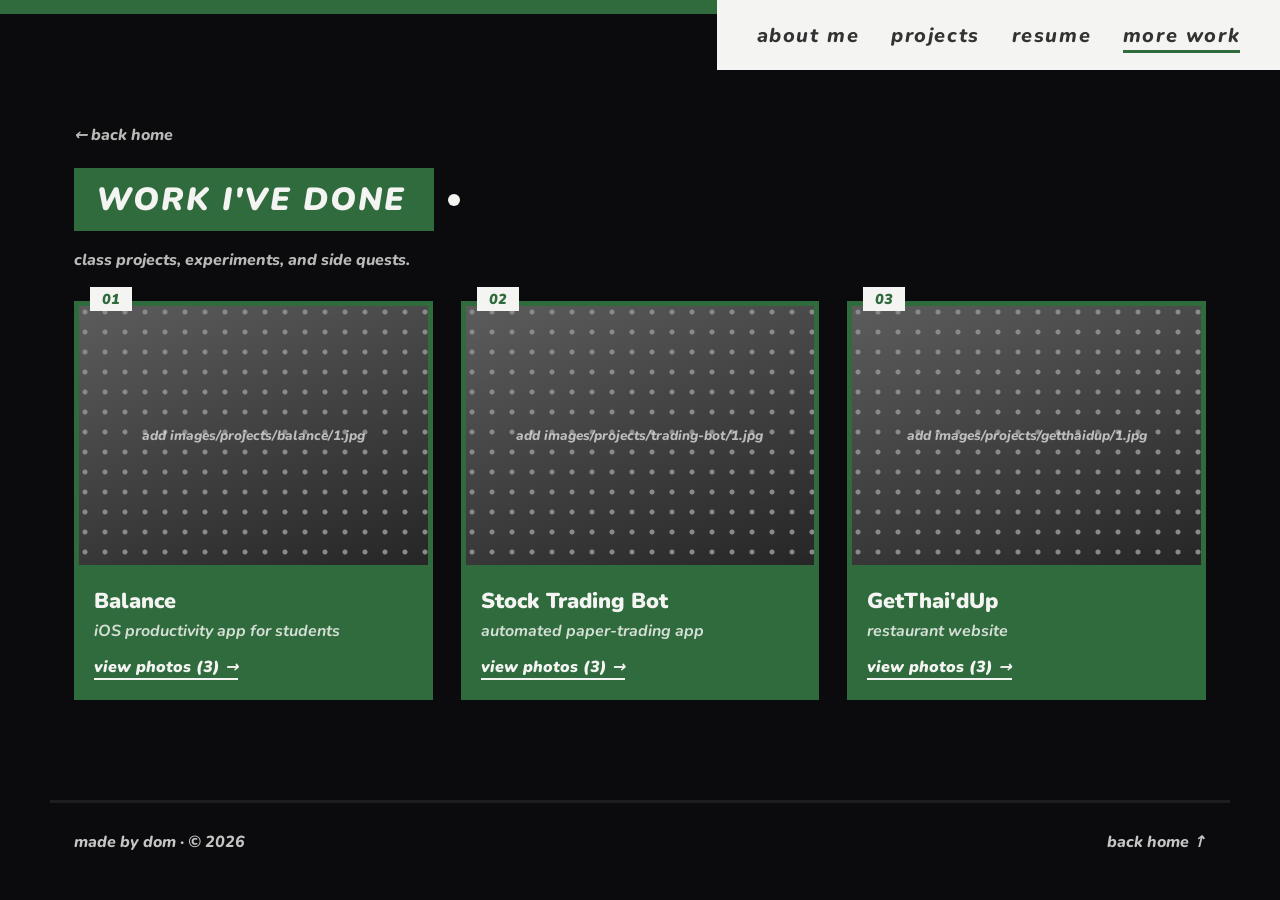
==== more.html @ 37876da8 "Portfolio site: home page, projects, resume, and more work gallery Co-Authored-By: Claude Opus 5.5 <" ====
<!doctype html>
<html lang="en">
<head>
  <meta charset="utf-8" />
  <meta name="viewport" content="width=device-width, initial-scale=1" />
  <title>More Work — Dominick Xomvimane</title>
  <meta name="description" content="Dominick Xomvimane — computer science student building iOS apps, Python tools, and websites. Open to software engineering internships." />
  <link rel="preconnect" href="https://fonts.googleapis.com" />
  <link rel="preconnect" href="https://fonts.gstatic.com" crossorigin />
  <link href="https://fonts.googleapis.com/css2?family=Nunito:ital,wght@0,600;0,800;0,900;1,700;1,800;1,900&display=swap" rel="stylesheet" />
  <link rel="stylesheet" href="styles.css" />
</head>
<body class="subpage">
  <div class="topbar"></div>

  <nav class="nav">
    <a href="index.html#about">about me</a>
    <a href="index.html#projects">projects</a>
    <a href="index.html#resume">resume</a>
    <a href="more.html" aria-current="page">more work</a>
  </nav>

  <section class="block" id="more">
    <a class="back" href="index.html">← back home</a>
    <h2 class="label"><span>WORK I'VE DONE</span></h2>
    <p class="block-sub">class projects, experiments, and side quests.</p>

    <!-- cards are built from the PROJECTS list at the bottom of this file -->
    <div class="gallery-grid" id="grid"></div>
  </section>

  <footer class="footer">
    <p>made by dom · © <span id="y"></span></p>
    <a href="index.html">back home ↑</a>
  </footer>

  <!-- photo viewer (opens when a card is clicked) -->
  <dialog class="viewer" id="viewer" aria-label="Project photos">
    <button class="v-close" id="v-close" aria-label="Close">✕</button>
    <div class="v-stage">
      <button class="v-arrow prev" id="v-prev" aria-label="Previous photo">←</button>
      <figure class="v-frame" id="v-frame"></figure>
      <button class="v-arrow next" id="v-next" aria-label="Next photo">→</button>
    </div>
    <div class="v-thumbs" id="v-thumbs"></div>
    <div class="v-info">
      <p class="v-count" id="v-count"></p>
      <h3 id="v-title"></h3>
      <p id="v-desc"></p>
      <ul class="tags" id="v-tags"></ul>
      <div class="v-links" id="v-links"></div>
    </div>
  </dialog>

  <script>
    document.getElementById('y').textContent = new Date().getFullYear();

    /* ===== EDIT YOUR PROJECTS HERE =====
       Photos: put them in images/projects/<folder>/ and list the filenames below.
       Any number of photos works. The first one is the card's cover. */
    const PROJECTS = [
      {
        title: "Balance",
        subtitle: "iOS productivity app for students",
        desc: "A native iOS calendar app that lets students sync schedules and share real-time availability with friends. An AI agent edits your calendar from plain-English commands, and a syllabus parser turns PDFs and photos into class, assignment and exam events.",
        tags: ["Swift", "SwiftUI", "SwiftData", "Cloudflare Workers", "REST APIs"],
        links: [["github", "https://github.com/spookydom"]],
        photos: [
          "images/projects/balance/1.jpg",
          "images/projects/balance/2.jpg",
          "images/projects/balance/3.jpg",
        ],
      },
      {
        title: "Stock Trading Bot",
        subtitle: "automated paper-trading app",
        desc: "A Python pipeline that pulls real-time market data, analyzes technical indicators and places algorithmic paper trades. Supports multiple users through Alpaca OAuth, with a Streamlit dashboard for live performance and trade logs.",
        tags: ["Python", "Alpaca API", "Streamlit", "SQLite", "OAuth"],
        links: [["github", "https://github.com/spookydom"]],
        photos: [
          "images/projects/trading-bot/1.jpg",
          "images/projects/trading-bot/2.jpg",
          "images/projects/trading-bot/3.jpg",
        ],
      },
      {
        title: "GetThai'dUp",
        subtitle: "restaurant website",
        desc: "A live website for a local Thai restaurant, built from first design to deployment and tuned for fast, easy browsing on phones and desktops.",
        tags: ["HTML", "CSS", "GitHub", "Netlify"],
        links: [["visit site", "https://getthaidup.com/"]],
        photos: [
          "images/projects/getthaidup/1.jpg",
          "images/projects/getthaidup/2.jpg",
          "images/projects/getthaidup/3.jpg",
        ],
      },
    ];
    /* ===== end of edit area ===== */

    const $ = (id) => document.getElementById(id);
    const esc = (t) => String(t).replace(/[&<>"']/g, (c) => ({ "&": "&amp;", "<": "&lt;", ">": "&gt;", '"': "&quot;", "'": "&#39;" }[c]));

    // an <img> that swaps itself for a placeholder if the file isn't there yet
    function photo(src, alt) {
      return `<img src="${esc(src)}" alt="${esc(alt)}" loading="lazy"
        onerror="this.replaceWith(Object.assign(document.createElement('span'),{className:'ph',textContent:'add ' + this.getAttribute('src')}))" />`;
    }

    $("grid").innerHTML = PROJECTS.map((p, i) => `
      <button class="gcard" data-i="${i}">
        <span class="gcard-num">${String(i + 1).padStart(2, "0")}</span>
        <span class="gcard-cover">${photo(p.photos[0] || "", p.title)}</span>
        <span class="gcard-body">
          <span class="gcard-title">${esc(p.title)}</span>
          <span class="gcard-sub">${esc(p.subtitle)}</span>
          <span class="gcard-go">view photos (${p.photos.length}) →</span>
        </span>
      </button>`).join("");

    const viewer = $("viewer");
    let cur = 0, idx = 0;

    function show(n) {
      const p = PROJECTS[cur], total = p.photos.length;
      if (!total) { $("v-frame").innerHTML = '<span class="ph">no photos yet</span>'; $("v-count").textContent = ""; return; }
      idx = (n + total) % total;
      $("v-frame").innerHTML = photo(p.photos[idx], `${p.title} photo ${idx + 1}`);
      $("v-count").textContent = `photo ${idx + 1} / ${total}`;
      [...$("v-thumbs").children].forEach((t, k) => t.classList.toggle("on", k === idx));
      const multi = total > 1;
      $("v-prev").hidden = $("v-next").hidden = !multi;
    }

    function open(i) {
      cur = i;
      const p = PROJECTS[i];
      $("v-title").textContent = p.title;
      $("v-desc").textContent = p.desc;
      $("v-tags").innerHTML = p.tags.map((t) => `<li>${esc(t)}</li>`).join("");
      $("v-links").innerHTML = p.links.map(([l, u]) => `<a href="${esc(u)}" target="_blank" rel="noopener">${esc(l)} ↗</a>`).join("");
      $("v-thumbs").innerHTML = p.photos.length > 1
        ? p.photos.map((src, k) => `<button aria-label="Photo ${k + 1}" data-k="${k}">${photo(src, "")}</button>`).join("")
        : "";
      show(0);
      viewer.showModal();
    }

    $("grid").addEventListener("click", (e) => { const c = e.target.closest(".gcard"); if (c) open(+c.dataset.i); });
    $("v-thumbs").addEventListener("click", (e) => { const t = e.target.closest("button"); if (t) show(+t.dataset.k); });
    $("v-prev").onclick = () => show(idx - 1);
    $("v-next").onclick = () => show(idx + 1);
    $("v-close").onclick = () => viewer.close();
    viewer.addEventListener("click", (e) => { if (e.target === viewer) viewer.close(); });
    viewer.addEventListener("keydown", (e) => {
      if (e.key === "ArrowLeft") show(idx - 1);
      if (e.key === "ArrowRight") show(idx + 1);
    });
  </script>
</body>
</html>
---- styles.css ----
:root {
  --bg: #0b0b0d;
  --green: #2f6b3c;
  --green-light: #7cc28a;
  --green-dark: #24542f;
  --white: #f4f4f2;
  --ink: #111;
  --radius: 34px;
  --max: 1180px;
}

* { box-sizing: border-box; margin: 0; padding: 0; }
html { scroll-behavior: smooth; }
body {
  background: var(--bg);
  color: var(--white);
  font-family: "Nunito", system-ui, sans-serif;
  font-weight: 800;
  overflow-x: hidden;
  position: relative;
}
a { color: inherit; text-decoration: none; }
img { display: block; max-width: 100%; }

/* ---------- top bar + nav ---------- */
.topbar {
  height: 14px;
  background: var(--green);
  width: 56%;
}
.nav {
  position: absolute;
  top: 0; right: 0;
  width: 44%;
  min-height: 70px;
  background: var(--white);
  display: flex;
  justify-content: space-around;
  align-items: center;
  padding: 10px 24px;
  z-index: 10;
}
.nav a {
  color: #333;
  white-space: nowrap;
  font-style: italic;
  font-weight: 800;
  font-size: 1.25rem;
  letter-spacing: .08em;
  position: relative;
}
.nav a::after {
  content: "";
  position: absolute; left: 0; right: 0; bottom: -4px;
  height: 3px; background: var(--green);
  transform: scaleX(0); transform-origin: left;
  transition: transform .25s ease;
}
.nav a:hover::after { transform: scaleX(1); }

/* ---------- decorative dots ---------- */
.sky { position: absolute; inset: 0; height: 100vh; min-height: 820px; pointer-events: none; z-index: 0; }
.sky i {
  position: absolute;
  width: var(--s, 7px); height: var(--s, 7px);
  background: var(--white); border-radius: 50%;
  animation: twinkle 4s ease-in-out infinite;
}
.sky i:nth-child(2n) { animation-delay: -1.3s; }
.sky i:nth-child(3n) { animation-delay: -2.6s; }
.sky i.ring { background: none; border: 3px solid var(--white); width: 16px; height: 16px; }
@keyframes orbit { to { transform: rotate(360deg); } }
@keyframes twinkle { 50% { opacity: .35; transform: scale(.8); } }

/* ---------- hero ---------- */
.hero {
  position: relative; z-index: 1;
  max-width: var(--max);
  margin: 0 auto;
  padding: 50px 24px 60px;
  display: grid;
  grid-template-columns: minmax(0, 1fr) minmax(0, 0.92fr);
  gap: 60px;
  align-items: start;
}
.left { position: relative; }

.id { display: flex; align-items: center; gap: 26px; }
.id-text { margin-left: 6px; min-width: 0; }
.avatar {
  position: relative;
  width: 118px; height: 118px;
  border-radius: 50%;
  background: #d9d9d9;
  display: grid; place-items: center;
  flex-shrink: 0;
}
.avatar img { position: absolute; inset: 0; width: 100%; height: 100%; object-fit: cover; border-radius: 50%; z-index: 1; }
.avatar-fallback { color: #555; font-weight: 900; font-size: 2rem; }
.swirl {
  animation: orbit 9s linear infinite;
  position: absolute; inset: -22px;
  width: calc(100% + 44px); height: calc(100% + 44px);
  z-index: 2;
}
.swirl circle { fill: none; stroke: var(--white); stroke-width: 6; stroke-linecap: round; }
.squiggle path, .corner-swirl path {
  fill: none; stroke: var(--white); stroke-width: 7; stroke-linecap: round;
}
.id h1 {
  font-weight: 900;
  font-size: clamp(2.2rem, 3.5vw, 3.1rem);
  line-height: .95;
  letter-spacing: -.01em;
}
.role { font-weight: 800; font-size: 1.15rem; margin-top: 6px; opacity: .95; }

.cta {
  display: inline-block;
  background: var(--green);
  border: 2px solid var(--white);
  outline: 3px solid var(--green);
  color: var(--white);
  font-weight: 800;
  font-size: .85rem;
  padding: 10px 16px;
  letter-spacing: .04em;
  margin-top: 14px;
  white-space: nowrap;
  transition: transform .2s ease, background .2s ease;
}
.cta:hover { transform: translateY(-3px) rotate(-1.5deg); background: var(--green-dark); }

/* folder card */
.folder { position: relative; }
.about-title { margin: 60px 0 22px; }
.folder-body {
  position: relative;
  background: var(--green);
  width: 96%;
  padding: 40px 34px 54px;
}
.folder-body p {
  font-style: italic;
  font-weight: 800;
  font-size: 1.12rem;
  line-height: 1.5;
  max-width: 34ch;
}
.folder-dots { position: absolute; right: 22px; bottom: 16px; display: flex; gap: 22px; }
.folder-dots b { width: 15px; height: 15px; background: var(--white); border-radius: 50%; }
.squiggle { position: absolute; right: -40px; bottom: -34px; width: 56px; height: 56px; }

/* search bar link */
.search {
  margin-top: 74px;
  display: flex; align-items: center; gap: 14px;
  background: var(--white);
  color: #555;
  width: 96%;
  padding: 18px 26px;
  font-style: italic;
  font-weight: 800;
  font-size: 1.15rem;
  transition: transform .2s ease;
}
.search svg { width: 26px; height: 26px; flex-shrink: 0; }
.search svg circle, .search svg path { fill: none; stroke: var(--green); stroke-width: 3; stroke-linecap: round; }
.search svg.gh path { fill: var(--ink); stroke: none; }
.socials a .gh { width: 18px; height: 18px; margin-right: 8px; vertical-align: -3px; }
.socials a .gh path { fill: currentColor; }
.search:hover { transform: translateX(6px); }
.search span { overflow: hidden; text-overflow: ellipsis; white-space: nowrap; }

.socials {
  margin-top: 22px;
  width: 96%;
  display: grid;
  grid-template-columns: 1fr 1fr;
  gap: 10px 14px;
}
.socials a {
  background: var(--green);
  text-align: center;
  padding: 14px 10px;
  font-weight: 900;
  letter-spacing: .06em;
  font-size: 1rem;
  transition: background .2s ease, color .2s ease, transform .2s ease;
}
.socials a:hover { background: var(--white); color: var(--green); transform: translateY(-2px); }

.corner-swirl { position: absolute; left: -48px; bottom: -50px; width: 54px; height: 40px; }

/* photo cards */
.right { display: flex; flex-direction: column; gap: 26px; padding-top: 40px; }
.photo {
  position: relative;
  aspect-ratio: 1 / 1;
  border: 6px solid var(--white);
  border-radius: var(--radius);
  overflow: hidden;
  background:
    radial-gradient(circle at 30% 30%, #9a9a9a 0 2px, transparent 3px) 0 0 / 22px 22px,
    linear-gradient(160deg, #6d6d6d, #2b2b2b);
  display: grid; place-items: center;
  transition: transform .3s ease;
}
.photo:nth-child(1) { transform: rotate(1.2deg); }
.photo:nth-child(2) { transform: rotate(-1deg); }
.photo:hover { transform: rotate(0) scale(1.015); }
.photo img {
  position: absolute; inset: 0; width: 100%; height: 100%;
  object-fit: cover; z-index: 1;
  filter: grayscale(1);
  transition: filter .4s ease;
}
.photo:hover img { filter: grayscale(0); }
.photo-fallback { color: #ddd; font-style: italic; font-size: .95rem; opacity: .8; }

/* ---------- sections ---------- */
.block {
  position: relative; z-index: 1;
  max-width: var(--max);
  margin: 0 auto;
  padding: 80px 24px 40px;
  scroll-margin-top: 20px;
}
.label {
  display: inline-block;
  background: var(--green);
  padding: 10px 28px 10px 22px;
  font-weight: 900; font-style: italic;
  font-size: 2rem; letter-spacing: .06em;
  margin-bottom: 36px;
  position: relative;
}
.label::after {
  content: ""; position: absolute; right: -26px; top: 50%;
  width: 12px; height: 12px; border-radius: 50%; background: var(--white);
  transform: translateY(-50%);
}

.projects { display: grid; grid-template-columns: repeat(2, 1fr); gap: 34px 30px; }
.project { display: flex; flex-direction: column; transition: transform .25s ease; }
.project:last-child:nth-child(odd) { grid-column: 1 / -1; }
.project:hover { transform: translateY(-6px); }
.project-tab {
  align-self: flex-start;
  background: var(--white); color: var(--green);
  font-weight: 900; font-style: italic;
  padding: 6px 22px 4px; font-size: 1.1rem;
}
.project-body {
  background: var(--green);
  padding: 26px 28px 24px;
  flex: 1;
  display: flex; flex-direction: column; gap: 12px;
}
.project h3 { font-weight: 900; font-size: 1.6rem; }
.project p { font-weight: 700; font-style: italic; line-height: 1.5; opacity: .97; }

.tags { list-style: none; display: flex; flex-wrap: wrap; gap: 8px; }
.tags li {
  background: var(--bg); color: var(--white);
  padding: 4px 12px; font-size: .82rem; font-weight: 800;
  border-radius: 999px;
}
.tags.light li { background: var(--white); color: var(--green); }
.links { display: flex; gap: 18px; margin-top: auto; padding-top: 6px; }
.links a { font-style: italic; border-bottom: 2px solid var(--white); }
.links a:hover { color: var(--bg); border-color: var(--bg); }

/* "more work" link card */
.project.more-card .project-body {
  background: transparent;
  border: 4px dashed var(--green);
  justify-content: center; align-items: flex-start;
  transition: background .25s ease, border-color .25s ease;
}
.project.more-card:hover .project-body { background: var(--green); border-style: solid; }
.more-card .arrow { display: inline-block; transition: transform .25s ease; }
.more-card:hover .arrow { transform: translateX(8px); }
.more-card .go { font-style: italic; font-weight: 900; border-bottom: 2px solid var(--green-light); }

/* more projects */
.subpage .block { padding-top: 110px; min-height: 70vh; }
.back { display: table; font-style: italic; opacity: .75; margin-bottom: 22px; }
.back:hover { opacity: 1; color: var(--green-light); }
.nav a[aria-current="page"]::after { transform: scaleX(1); }
.empty {
  grid-column: 1 / -1;
  border: 4px dashed var(--green);
  padding: 50px 24px;
  text-align: center;
}
.empty-title { font-weight: 900; font-style: italic; font-size: 1.6rem; margin-bottom: 8px; }
.empty a { border-bottom: 2px solid var(--green-light); }
.block-sub { font-style: italic; opacity: .75; margin: -18px 0 30px; }
.minis { display: grid; grid-template-columns: repeat(3, 1fr); gap: 22px; }
.mini {
  position: relative;
  border: 4px solid var(--green);
  padding: 22px 22px 20px;
  display: flex; flex-direction: column; gap: 10px;
  transition: background .25s ease, transform .25s ease;
}
.mini:hover { background: var(--green); transform: translateY(-5px) rotate(-.6deg); }
.mini-num {
  position: absolute; top: -14px; right: 16px;
  background: var(--white); color: var(--green);
  font-style: italic; font-weight: 900; font-size: .9rem;
  padding: 2px 12px;
}
.mini h3 { font-weight: 900; font-size: 1.3rem; }
.mini p { font-weight: 700; font-style: italic; line-height: 1.5; opacity: .9; }
.mini .tags li { background: var(--green); }
.mini:hover .tags li { background: var(--bg); }
.mini-link { margin-top: auto; align-self: flex-start; font-style: italic; border-bottom: 2px solid var(--green-light); }
.mini:hover .mini-link { border-color: var(--white); }

/* more-work gallery */
.gallery-grid { display: grid; grid-template-columns: repeat(3, 1fr); gap: 28px; }
.gcard {
  position: relative;
  display: flex; flex-direction: column;
  background: var(--green);
  border: 0; padding: 0; text-align: left;
  font: inherit; color: inherit; cursor: pointer;
  transition: transform .25s ease;
}
.gcard:hover { transform: translateY(-6px) rotate(-.6deg); }
.gcard:focus-visible { outline: 3px solid var(--white); outline-offset: 4px; }
.gcard-num {
  position: absolute; top: -14px; left: 16px; z-index: 2;
  background: var(--white); color: var(--green);
  font-style: italic; font-weight: 900; font-size: .9rem; padding: 2px 12px;
}
.gcard-cover {
  position: relative; display: grid; place-items: center;
  width: 100%; aspect-ratio: 4 / 3; overflow: hidden;
  border: 5px solid var(--green);
  background:
    radial-gradient(circle at 30% 30%, #8a8a8a 0 2px, transparent 3px) 0 0 / 20px 20px,
    linear-gradient(160deg, #5c5c5c, #262626);
}
.gcard-cover img { width: 100%; height: 100%; object-fit: cover; filter: grayscale(1); transition: filter .4s ease, transform .4s ease; }
.gcard:hover .gcard-cover img { filter: grayscale(0); transform: scale(1.04); }
.gcard-body { display: flex; flex-direction: column; gap: 4px; padding: 16px 20px 20px; }
.gcard-title { font-weight: 900; font-size: 1.35rem; }
.gcard-sub { font-style: italic; font-weight: 700; opacity: .85; }
.gcard-go { margin-top: 10px; align-self: flex-start; font-style: italic; font-weight: 900; border-bottom: 2px solid var(--white); }
.ph { color: #ddd; font-style: italic; font-size: .85rem; opacity: .8; padding: 10px; text-align: center; word-break: break-all; }

.viewer {
  margin: auto; padding: 0;
  width: min(940px, calc(100vw - 32px));
  max-height: calc(100vh - 32px);
  background: var(--bg); color: var(--white);
  border: 5px solid var(--white); border-radius: 26px;
  overflow: auto;
}
.viewer::backdrop { background: rgba(0, 0, 0, .8); }
.viewer[open] { animation: pop .25s ease; }
@keyframes pop { from { opacity: 0; transform: scale(.96); } }
.v-close {
  position: absolute; top: 14px; right: 14px; z-index: 3;
  width: 42px; height: 42px; border-radius: 50%;
  background: var(--white); color: var(--bg); border: 0;
  font: 900 1.1rem "Nunito", sans-serif; cursor: pointer;
}
.v-stage { position: relative; }
.v-frame {
  height: min(56vh, 520px); display: grid; place-items: center; overflow: hidden;
  background:
    radial-gradient(circle at 30% 30%, #8a8a8a 0 2px, transparent 3px) 0 0 / 22px 22px,
    linear-gradient(160deg, #5c5c5c, #262626);
}
.v-frame img { width: 100%; height: 100%; object-fit: contain; background: #000; }
.v-arrow {
  position: absolute; top: 50%; transform: translateY(-50%);
  width: 46px; height: 46px; border: 0;
  background: var(--green); color: var(--white);
  font: 900 1.3rem "Nunito", sans-serif; cursor: pointer;
  transition: background .2s ease;
}
.v-arrow:hover { background: var(--green-dark); }
.v-arrow.prev { left: 14px; }
.v-arrow.next { right: 14px; }
.v-thumbs { display: flex; gap: 10px; padding: 14px 24px 0; overflow-x: auto; }
.v-thumbs button {
  flex: 0 0 84px; height: 60px; padding: 0; overflow: hidden; cursor: pointer;
  border: 3px solid transparent; background: #333; opacity: .55;
  display: grid; place-items: center;
}
.v-thumbs button.on { border-color: var(--green-light); opacity: 1; }
.v-thumbs img { width: 100%; height: 100%; object-fit: cover; }
.v-thumbs .ph { font-size: .6rem; padding: 2px; }
.v-info { padding: 18px 24px 26px; display: flex; flex-direction: column; gap: 10px; }
.v-count { font-style: italic; color: var(--green-light); font-size: .9rem; }
.v-info h3 { font-weight: 900; font-size: 1.7rem; }
.v-info > p:not(.v-count) { font-weight: 700; font-style: italic; line-height: 1.55; opacity: .92; }
.v-info .tags li { background: var(--green); }
.v-links { display: flex; gap: 18px; }
.v-links a { font-style: italic; border-bottom: 2px solid var(--green-light); }

/* resume */
.resume { display: grid; grid-template-columns: 1.4fr 1fr; gap: 40px; }
.timeline { border-left: 5px solid var(--white); padding-left: 30px; display: flex; flex-direction: column; gap: 34px; }
.entry { position: relative; }
.entry::before {
  content: ""; position: absolute; left: -44px; top: 4px;
  width: 18px; height: 18px; border-radius: 50%;
  background: var(--green); border: 4px solid var(--white);
}
.when { font-style: italic; color: var(--green-light); font-size: .95rem; letter-spacing: .04em; }
.entry h3 { font-weight: 900; font-size: 1.35rem; margin: 2px 0 6px; }
.entry h3 em { font-weight: 700; opacity: .7; }
.entry p { font-weight: 600; line-height: 1.55; opacity: .9; }

.side { display: flex; flex-direction: column; gap: 20px; }
.card { background: var(--green); padding: 22px 24px; }
.card h3 { font-weight: 900; font-style: italic; letter-spacing: .06em; margin-bottom: 14px; }
.facts { list-style: none; display: flex; flex-direction: column; gap: 8px; font-style: italic; }
.cta.big { margin: 4px 0 0; font-size: 1rem; text-align: center; padding: 14px; align-self: stretch; }

.footer {
  max-width: var(--max); margin: 60px auto 0;
  padding: 28px 24px 40px;
  border-top: 3px solid #222;
  display: flex; justify-content: space-between; flex-wrap: wrap; gap: 10px;
  font-style: italic; opacity: .8;
}
.footer a:hover { color: var(--green); }

/* ---------- responsive ---------- */
@media (max-width: 900px) {
  .topbar { width: 100%; }
  .nav { position: static; width: 100%; min-height: 0; padding: 14px 16px; }
  .nav a { font-size: 1.05rem; }
  .hero { grid-template-columns: 1fr; gap: 50px; padding: 36px 16px 40px; }
  .right { flex-direction: row; padding-top: 0; }
  .right .photo { flex: 1; }
  .block { padding: 60px 16px 30px; }
  .projects, .resume { grid-template-columns: 1fr; }
  .minis, .gallery-grid { grid-template-columns: 1fr 1fr; }
  .corner-swirl { display: none; }
}
@media (max-width: 560px) {
  .id { flex-wrap: wrap; gap: 22px; }
  .id-text { white-space: normal; }
  .avatar { width: 92px; height: 92px; }
  .about-title { margin: 44px 0 18px; }
  .label { font-size: 1.6rem; }
  .folder-body, .search, .socials { width: 100%; }
  .folder-body { padding: 30px 22px 50px; }
  .folder-body p { font-size: 1rem; }
  .squiggle { display: none; }
  .minis, .gallery-grid { grid-template-columns: 1fr; }
  .v-arrow { width: 38px; height: 38px; }
  .v-info { padding: 16px 18px 22px; }
  .nav a { font-size: .95rem; }
  .search { margin-top: 50px; font-size: 1rem; padding: 16px 18px; }
  .right { flex-direction: column; }
  .photo { border-width: 5px; border-radius: 26px; }
}

@media (prefers-reduced-motion: reduce) {
  * { animation: none !important; transition: none !important; scroll-behavior: auto !important; }
}
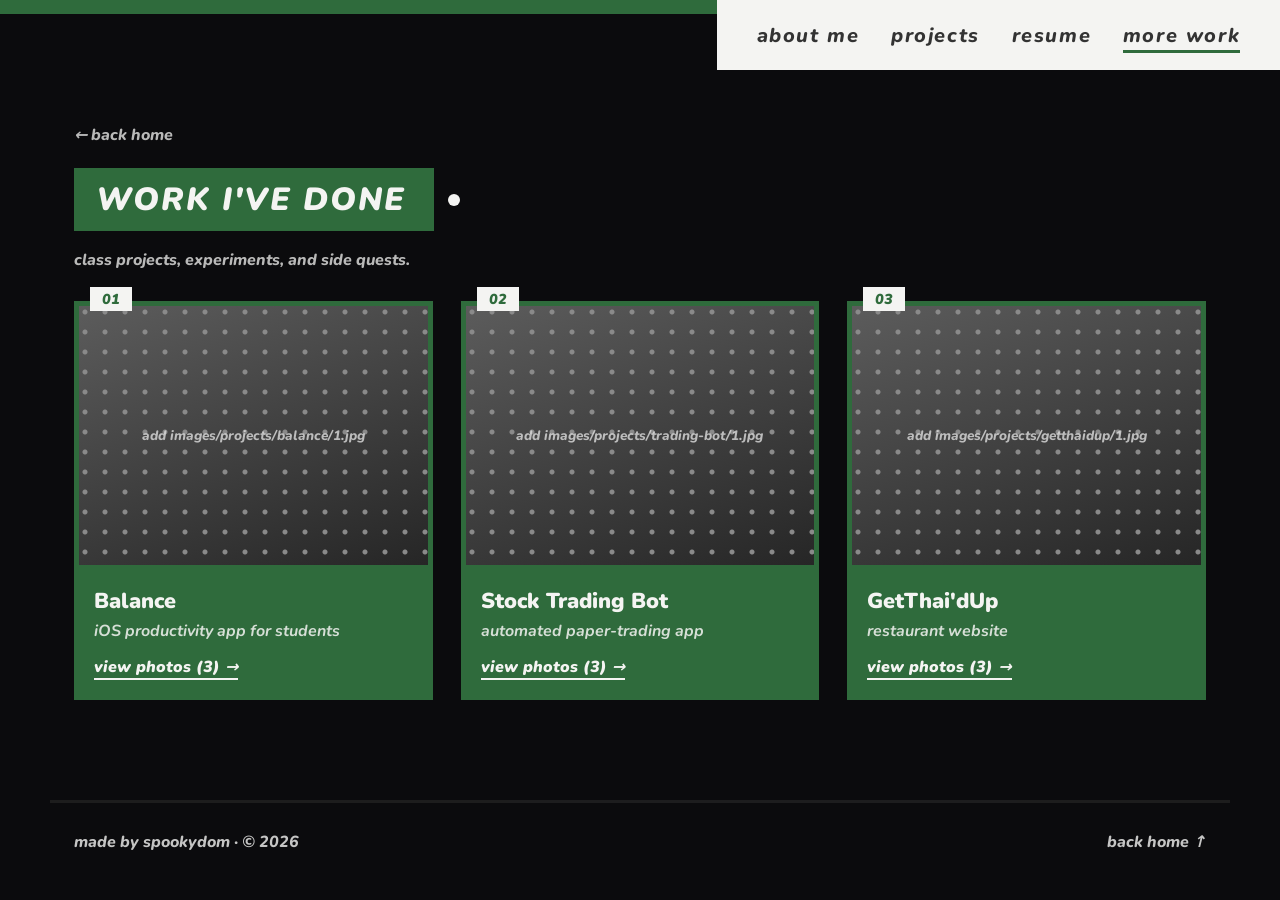
==== commit e212e56b: "Footer: made by spookydom Co-Authored-By: Claude Opus 5.5 <noreply@anthropic.com>" ====
--- a/more.html
+++ b/more.html
@@ -30,7 +30,7 @@
   </section>
 
   <footer class="footer">
-    <p>made by dom · © <span id="y"></span></p>
+    <p>made by spookydom · © <span id="y"></span></p>
     <a href="index.html">back home ↑</a>
   </footer>
 
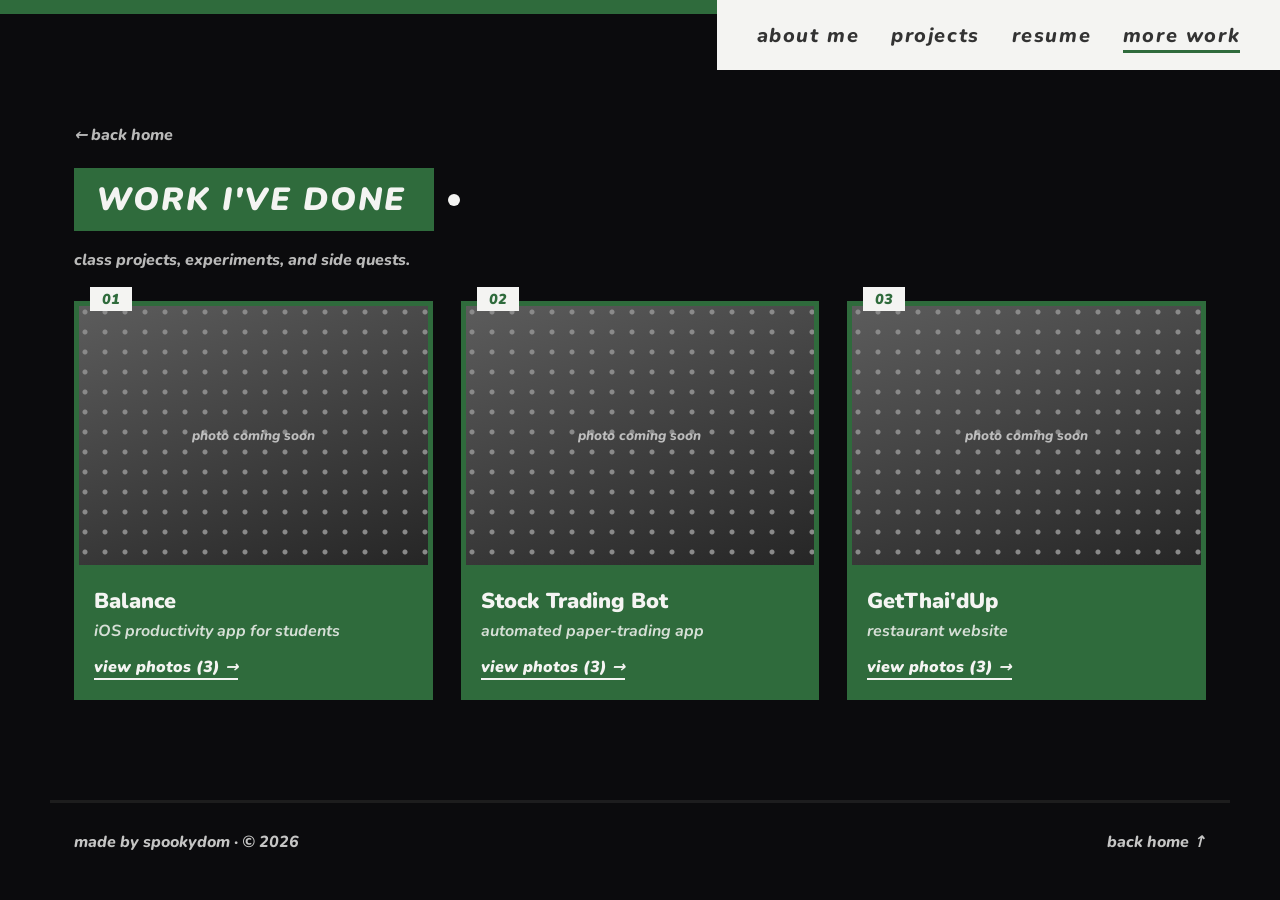
==== commit 493a7ef2: "Clean up: remove code comments and unused styles Also show "photo coming soon" instead of file paths" ====
--- a/more.html
+++ b/more.html
@@ -25,7 +25,6 @@
     <h2 class="label"><span>WORK I'VE DONE</span></h2>
     <p class="block-sub">class projects, experiments, and side quests.</p>
 
-    <!-- cards are built from the PROJECTS list at the bottom of this file -->
     <div class="gallery-grid" id="grid"></div>
   </section>
 
@@ -34,7 +33,6 @@
     <a href="index.html">back home ↑</a>
   </footer>
 
-  <!-- photo viewer (opens when a card is clicked) -->
   <dialog class="viewer" id="viewer" aria-label="Project photos">
     <button class="v-close" id="v-close" aria-label="Close">✕</button>
     <div class="v-stage">
@@ -55,9 +53,6 @@
   <script>
     document.getElementById('y').textContent = new Date().getFullYear();
 
-    /* ===== EDIT YOUR PROJECTS HERE =====
-       Photos: put them in images/projects/<folder>/ and list the filenames below.
-       Any number of photos works. The first one is the card's cover. */
     const PROJECTS = [
       {
         title: "Balance",
@@ -96,15 +91,13 @@
         ],
       },
     ];
-    /* ===== end of edit area ===== */
 
     const $ = (id) => document.getElementById(id);
     const esc = (t) => String(t).replace(/[&<>"']/g, (c) => ({ "&": "&amp;", "<": "&lt;", ">": "&gt;", '"': "&quot;", "'": "&#39;" }[c]));
 
-    // an <img> that swaps itself for a placeholder if the file isn't there yet
     function photo(src, alt) {
       return `<img src="${esc(src)}" alt="${esc(alt)}" loading="lazy"
-        onerror="this.replaceWith(Object.assign(document.createElement('span'),{className:'ph',textContent:'add ' + this.getAttribute('src')}))" />`;
+        onerror="this.replaceWith(Object.assign(document.createElement('span'),{className:'ph',textContent:'photo coming soon'}))" />`;
     }
 
     $("grid").innerHTML = PROJECTS.map((p, i) => `
--- a/styles.css
+++ b/styles.css
@@ -22,7 +22,6 @@
 a { color: inherit; text-decoration: none; }
 img { display: block; max-width: 100%; }
 
-/* ---------- top bar + nav ---------- */
 .topbar {
   height: 14px;
   background: var(--green);
@@ -58,7 +57,6 @@
 }
 .nav a:hover::after { transform: scaleX(1); }
 
-/* ---------- decorative dots ---------- */
 .sky { position: absolute; inset: 0; height: 100vh; min-height: 820px; pointer-events: none; z-index: 0; }
 .sky i {
   position: absolute;
@@ -72,7 +70,6 @@
 @keyframes orbit { to { transform: rotate(360deg); } }
 @keyframes twinkle { 50% { opacity: .35; transform: scale(.8); } }
 
-/* ---------- hero ---------- */
 .hero {
   position: relative; z-index: 1;
   max-width: var(--max);
@@ -91,12 +88,10 @@
   position: relative;
   width: 118px; height: 118px;
   border-radius: 50%;
-  background: #d9d9d9;
-  display: grid; place-items: center;
+  background: #222;
   flex-shrink: 0;
 }
 .avatar img { position: absolute; inset: 0; width: 100%; height: 100%; object-fit: cover; border-radius: 50%; z-index: 1; }
-.avatar-fallback { color: #555; font-weight: 900; font-size: 2rem; }
 .swirl {
   animation: orbit 9s linear infinite;
   position: absolute; inset: -22px;
@@ -131,7 +126,6 @@
 }
 .cta:hover { transform: translateY(-3px) rotate(-1.5deg); background: var(--green-dark); }
 
-/* folder card */
 .folder { position: relative; }
 .about-title { margin: 60px 0 22px; }
 .folder-body {
@@ -151,7 +145,6 @@
 .folder-dots b { width: 15px; height: 15px; background: var(--white); border-radius: 50%; }
 .squiggle { position: absolute; right: -40px; bottom: -34px; width: 56px; height: 56px; }
 
-/* search bar link */
 .search {
   margin-top: 74px;
   display: flex; align-items: center; gap: 14px;
@@ -165,8 +158,7 @@
   transition: transform .2s ease;
 }
 .search svg { width: 26px; height: 26px; flex-shrink: 0; }
-.search svg circle, .search svg path { fill: none; stroke: var(--green); stroke-width: 3; stroke-linecap: round; }
-.search svg.gh path { fill: var(--ink); stroke: none; }
+.search .gh path { fill: var(--ink); stroke: none; }
 .socials a .gh { width: 18px; height: 18px; margin-right: 8px; vertical-align: -3px; }
 .socials a .gh path { fill: currentColor; }
 .search:hover { transform: translateX(6px); }
@@ -192,7 +184,6 @@
 
 .corner-swirl { position: absolute; left: -48px; bottom: -50px; width: 54px; height: 40px; }
 
-/* photo cards */
 .right { display: flex; flex-direction: column; gap: 26px; padding-top: 40px; }
 .photo {
   position: relative;
@@ -200,10 +191,7 @@
   border: 6px solid var(--white);
   border-radius: var(--radius);
   overflow: hidden;
-  background:
-    radial-gradient(circle at 30% 30%, #9a9a9a 0 2px, transparent 3px) 0 0 / 22px 22px,
-    linear-gradient(160deg, #6d6d6d, #2b2b2b);
-  display: grid; place-items: center;
+  background: #222;
   transition: transform .3s ease;
 }
 .photo:nth-child(1) { transform: rotate(1.2deg); }
@@ -216,9 +204,7 @@
   transition: filter .4s ease;
 }
 .photo:hover img { filter: grayscale(0); }
-.photo-fallback { color: #ddd; font-style: italic; font-size: .95rem; opacity: .8; }
-
-/* ---------- sections ---------- */
+
 .block {
   position: relative; z-index: 1;
   max-width: var(--max);
@@ -243,7 +229,6 @@
 
 .projects { display: grid; grid-template-columns: repeat(2, 1fr); gap: 34px 30px; }
 .project { display: flex; flex-direction: column; transition: transform .25s ease; }
-.project:last-child:nth-child(odd) { grid-column: 1 / -1; }
 .project:hover { transform: translateY(-6px); }
 .project-tab {
   align-self: flex-start;
@@ -271,7 +256,6 @@
 .links a { font-style: italic; border-bottom: 2px solid var(--white); }
 .links a:hover { color: var(--bg); border-color: var(--bg); }
 
-/* "more work" link card */
 .project.more-card .project-body {
   background: transparent;
   border: 4px dashed var(--green);
@@ -283,43 +267,12 @@
 .more-card:hover .arrow { transform: translateX(8px); }
 .more-card .go { font-style: italic; font-weight: 900; border-bottom: 2px solid var(--green-light); }
 
-/* more projects */
 .subpage .block { padding-top: 110px; min-height: 70vh; }
 .back { display: table; font-style: italic; opacity: .75; margin-bottom: 22px; }
 .back:hover { opacity: 1; color: var(--green-light); }
 .nav a[aria-current="page"]::after { transform: scaleX(1); }
-.empty {
-  grid-column: 1 / -1;
-  border: 4px dashed var(--green);
-  padding: 50px 24px;
-  text-align: center;
-}
-.empty-title { font-weight: 900; font-style: italic; font-size: 1.6rem; margin-bottom: 8px; }
-.empty a { border-bottom: 2px solid var(--green-light); }
 .block-sub { font-style: italic; opacity: .75; margin: -18px 0 30px; }
-.minis { display: grid; grid-template-columns: repeat(3, 1fr); gap: 22px; }
-.mini {
-  position: relative;
-  border: 4px solid var(--green);
-  padding: 22px 22px 20px;
-  display: flex; flex-direction: column; gap: 10px;
-  transition: background .25s ease, transform .25s ease;
-}
-.mini:hover { background: var(--green); transform: translateY(-5px) rotate(-.6deg); }
-.mini-num {
-  position: absolute; top: -14px; right: 16px;
-  background: var(--white); color: var(--green);
-  font-style: italic; font-weight: 900; font-size: .9rem;
-  padding: 2px 12px;
-}
-.mini h3 { font-weight: 900; font-size: 1.3rem; }
-.mini p { font-weight: 700; font-style: italic; line-height: 1.5; opacity: .9; }
-.mini .tags li { background: var(--green); }
-.mini:hover .tags li { background: var(--bg); }
-.mini-link { margin-top: auto; align-self: flex-start; font-style: italic; border-bottom: 2px solid var(--green-light); }
-.mini:hover .mini-link { border-color: var(--white); }
-
-/* more-work gallery */
+
 .gallery-grid { display: grid; grid-template-columns: repeat(3, 1fr); gap: 28px; }
 .gcard {
   position: relative;
@@ -404,7 +357,6 @@
 .v-links { display: flex; gap: 18px; }
 .v-links a { font-style: italic; border-bottom: 2px solid var(--green-light); }
 
-/* resume */
 .resume { display: grid; grid-template-columns: 1.4fr 1fr; gap: 40px; }
 .timeline { border-left: 5px solid var(--white); padding-left: 30px; display: flex; flex-direction: column; gap: 34px; }
 .entry { position: relative; }
@@ -433,7 +385,6 @@
 }
 .footer a:hover { color: var(--green); }
 
-/* ---------- responsive ---------- */
 @media (max-width: 900px) {
   .topbar { width: 100%; }
   .nav { position: static; width: 100%; min-height: 0; padding: 14px 16px; }
@@ -443,12 +394,11 @@
   .right .photo { flex: 1; }
   .block { padding: 60px 16px 30px; }
   .projects, .resume { grid-template-columns: 1fr; }
-  .minis, .gallery-grid { grid-template-columns: 1fr 1fr; }
+  .gallery-grid { grid-template-columns: 1fr 1fr; }
   .corner-swirl { display: none; }
 }
 @media (max-width: 560px) {
   .id { flex-wrap: wrap; gap: 22px; }
-  .id-text { white-space: normal; }
   .avatar { width: 92px; height: 92px; }
   .about-title { margin: 44px 0 18px; }
   .label { font-size: 1.6rem; }
@@ -456,7 +406,7 @@
   .folder-body { padding: 30px 22px 50px; }
   .folder-body p { font-size: 1rem; }
   .squiggle { display: none; }
-  .minis, .gallery-grid { grid-template-columns: 1fr; }
+  .gallery-grid { grid-template-columns: 1fr; }
   .v-arrow { width: 38px; height: 38px; }
   .v-info { padding: 16px 18px 22px; }
   .nav a { font-size: .95rem; }
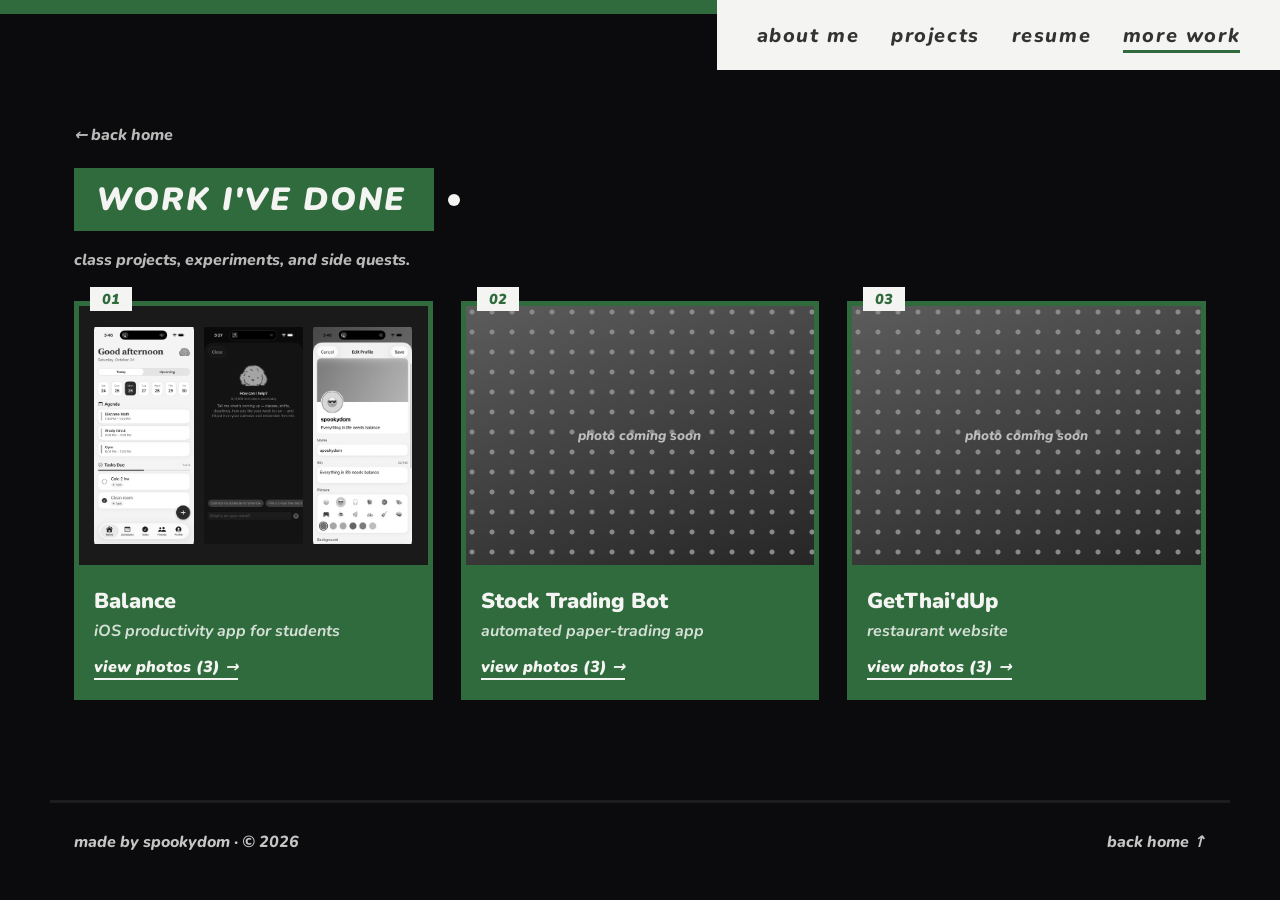
==== commit 357384e2: "Add Balance app screenshots to the more work gallery Co-Authored-By: Claude Opus 5.5 <noreply@anthro" ====
--- a/more.html
+++ b/more.html
@@ -56,14 +56,15 @@
     const PROJECTS = [
       {
         title: "Balance",
+        phone: true,
         subtitle: "iOS productivity app for students",
         desc: "A native iOS calendar app that lets students sync schedules and share real-time availability with friends. An AI agent edits your calendar from plain-English commands, and a syllabus parser turns PDFs and photos into class, assignment and exam events.",
         tags: ["Swift", "SwiftUI", "SwiftData", "Cloudflare Workers", "REST APIs"],
         links: [["github", "https://github.com/spookydom"]],
         photos: [
-          "images/projects/balance/1.jpg",
-          "images/projects/balance/2.jpg",
-          "images/projects/balance/3.jpg",
+          "images/projects/balance/1.png",
+          "images/projects/balance/2.png",
+          "images/projects/balance/3.png",
         ],
       },
       {
@@ -97,13 +98,14 @@
 
     function photo(src, alt) {
       return `<img src="${esc(src)}" alt="${esc(alt)}" loading="lazy"
+        onload="if (this.naturalHeight > this.naturalWidth) this.classList.add('tall')"
         onerror="this.replaceWith(Object.assign(document.createElement('span'),{className:'ph',textContent:'photo coming soon'}))" />`;
     }
 
     $("grid").innerHTML = PROJECTS.map((p, i) => `
       <button class="gcard" data-i="${i}">
         <span class="gcard-num">${String(i + 1).padStart(2, "0")}</span>
-        <span class="gcard-cover">${photo(p.photos[0] || "", p.title)}</span>
+        <span class="gcard-cover${p.phone ? " phones" : ""}">${p.phone ? p.photos.slice(0, 3).map((src) => photo(src, p.title)).join("") : photo(p.photos[0] || "", p.title)}</span>
         <span class="gcard-body">
           <span class="gcard-title">${esc(p.title)}</span>
           <span class="gcard-sub">${esc(p.subtitle)}</span>
--- a/styles.css
+++ b/styles.css
@@ -297,7 +297,10 @@
     radial-gradient(circle at 30% 30%, #8a8a8a 0 2px, transparent 3px) 0 0 / 20px 20px,
     linear-gradient(160deg, #5c5c5c, #262626);
 }
-.gcard-cover img { width: 100%; height: 100%; object-fit: cover; filter: grayscale(1); transition: filter .4s ease, transform .4s ease; }
+.gcard-cover img { position: absolute; inset: 0; width: 100%; height: 100%; object-fit: cover; filter: grayscale(1); transition: filter .4s ease, transform .4s ease; }
+.gcard-cover img.tall { object-fit: contain; padding: 14px 0; background: #1a1a1a; }
+.gcard-cover.phones { display: flex; justify-content: center; align-items: center; gap: 10px; padding: 14px; background: #1a1a1a; }
+.gcard-cover.phones img { position: static; width: auto; height: 100%; max-width: 31%; object-fit: contain; padding: 0; border-radius: 10px; }
 .gcard:hover .gcard-cover img { filter: grayscale(0); transform: scale(1.04); }
 .gcard-body { display: flex; flex-direction: column; gap: 4px; padding: 16px 20px 20px; }
 .gcard-title { font-weight: 900; font-size: 1.35rem; }
@@ -324,14 +327,14 @@
 }
 .v-stage { position: relative; }
 .v-frame {
-  height: min(56vh, 520px); display: grid; place-items: center; overflow: hidden;
+  position: relative; height: min(56vh, 520px); display: grid; place-items: center; overflow: hidden;
   background:
     radial-gradient(circle at 30% 30%, #8a8a8a 0 2px, transparent 3px) 0 0 / 22px 22px,
     linear-gradient(160deg, #5c5c5c, #262626);
 }
-.v-frame img { width: 100%; height: 100%; object-fit: contain; background: #000; }
+.v-frame img { position: absolute; inset: 0; width: 100%; height: 100%; object-fit: contain; background: #000; }
 .v-arrow {
-  position: absolute; top: 50%; transform: translateY(-50%);
+  position: absolute; top: 50%; transform: translateY(-50%); z-index: 2;
   width: 46px; height: 46px; border: 0;
   background: var(--green); color: var(--white);
   font: 900 1.3rem "Nunito", sans-serif; cursor: pointer;
